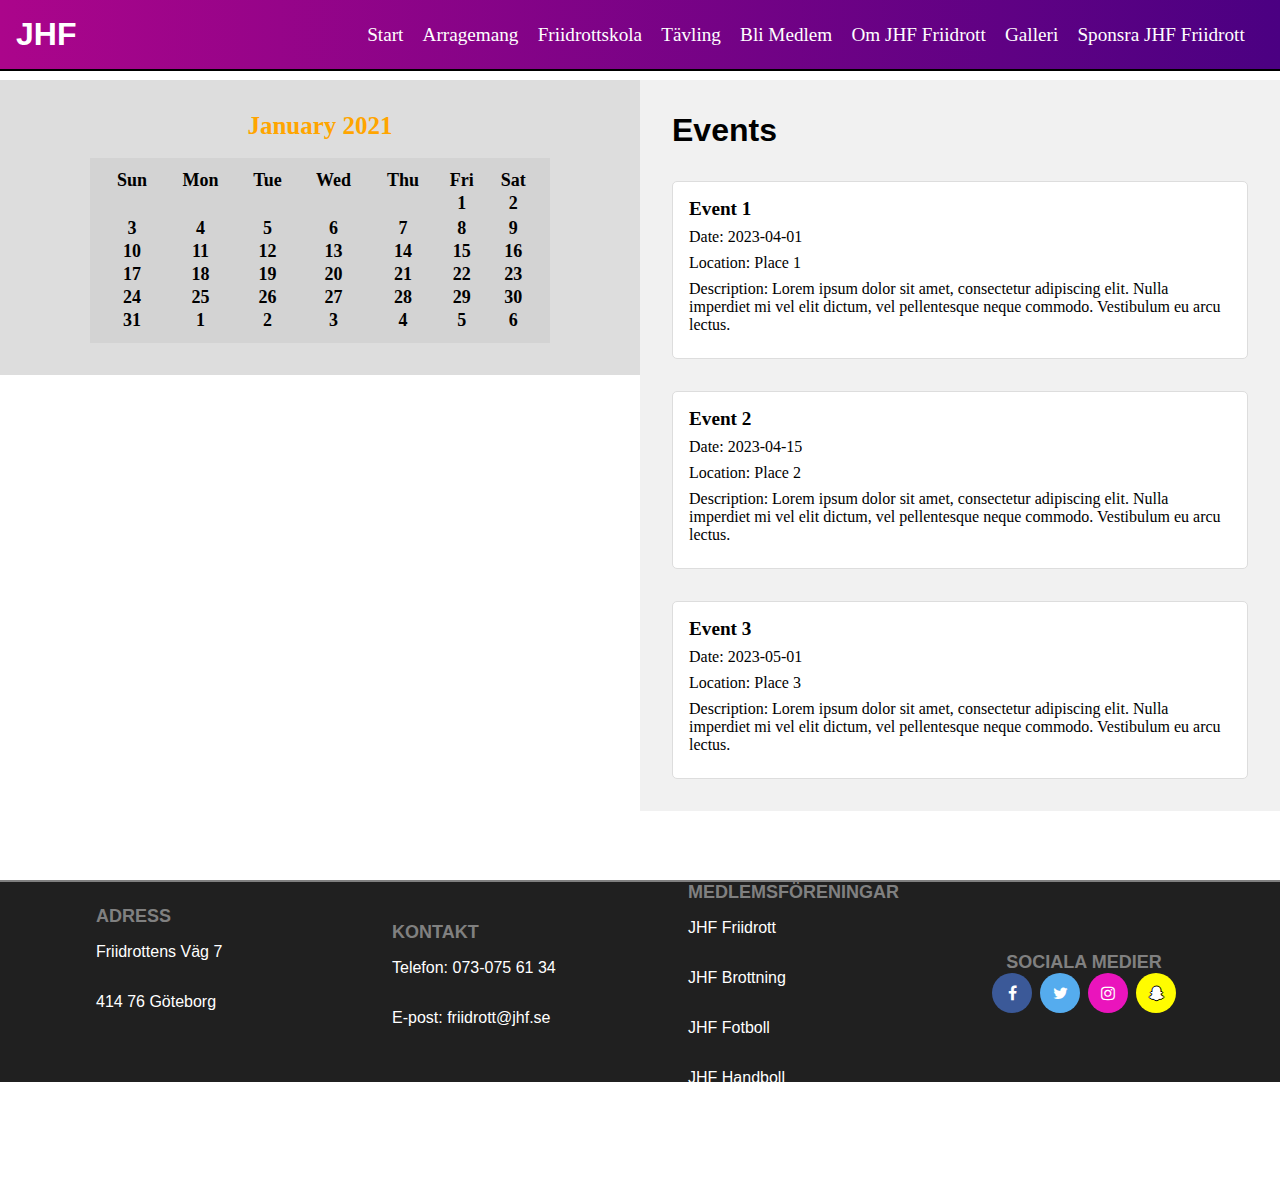
==== Events.html @ d0630021 "Vecka 12" ====
<!DOCTYPE html>
<html lang="en">
    <head>
        <meta charset="UTF-8">
        <meta http-equiv="X-UA-Compatible" content="IE=edge">
        <meta name="viewport" content="width=, initial-scale=1.0">
        <link rel="stylesheet" href="css/style.css">
        <link rel="stylesheet" href="https://cdnjs.cloudflare.com/ajax/libs/font-awesome/4.7.0/css/font-awesome.min.css">
        <title>Events</title>
        <script src="java/calendarscript.js"></script>
    </head>

    <body>
    
        <div id="event_wrapper">
            <header>
                <h1>JHF</h1>
                
                <section id="links">
                    <a href="index.html">Start</a>
                    <a href="#">Arragemang</a>
                    <a href="#">Friidrottskola</a>
                    <a href="Events.html">Tävling</a>
                    <a href="#">Bli Medlem</a>
                    <a href="om_oss.html">Om JHF Friidrott</a>
                    <a href="#">Galleri</a>
                    <a href="#">Sponsra JHF Friidrott</a>
                </section> 
                
            </header>

            <section id="calendar">
                <h2 id="rubrik_kalender">
                    January 2021
                </h2>
                <br/>
              
                <table>

              
                    <thead>
                        
                        <tr>
                            <th>
                                 Sun</th>
                            <th>
                                Mon</th>
                            <th>
                                Tue</th>
                            <th>
                                Wed</th>
                            <th>
                                Thu</th>
                            <th>
                                Fri</th>
                            <th>
                                Sat
                            </th>
                        </tr>
                        
                    
                    </thead>
              
                    <tbody>
                        <tr>
                            <td></td>
                            <td></td>
                            <td></td>
                            <td></td>
                            <td></td>
                            <td>1</td>
                            <td>2</td>
                        </tr>
                        <tr></tr>
                        <tr>
                            <td>3</td>
                            <td>4</td>
                            <td>5</td>
                            <td>6</td>
                            <td>7</td>
                            <td>8</td>
                            <td>9</td>
                        </tr>
                        <tr>
                            <td>10</td>
                            <td>11</td>
                            <td>12</td>
                            <td>13</td>
                            <td>14</td>
                            <td>15</td>
                            <td>16</td>
                        </tr>
                        <tr>
                            <td>17</td>
                            <td>18</td>
                            <td>19</td>
                            <td>20</td>
                            <td>21</td>
                            <td>22</td>
                            <td>23</td>
                        </tr>
                        <tr>
                            <td>24</td>
                            <td>25</td>
                            <td>26</td>
                            <td>27</td>
                            <td>28</td>
                            <td>29</td>
                            <td>30</td>
                        </tr>
                        <tr>
                            <td>31</td>
                            <td>1</td>
                            <td>2</td>
                            <td>3</td>
                            <td>4</td>
                            <td>5</td>
                            <td>6</td>
                        </tr>
                    </tbody>
                </table>
            </section>

            <section id="events">
            <h1>Events</h1>
            <ul id="events_list">
                <li>
                <h2>Event 1</h2>
                <p>Date: 2023-04-01</p>
                <p>Location: Place 1</p>
                <p>Description: Lorem ipsum dolor sit amet, consectetur adipiscing elit. Nulla imperdiet mi vel elit dictum, vel
                    pellentesque neque commodo. Vestibulum eu arcu lectus.</p>
                </li>
                <li>
                <h2>Event 2</h2>
                <p>Date: 2023-04-15</p>
                <p>Location: Place 2</p>
                <p>Description: Lorem ipsum dolor sit amet, consectetur adipiscing elit. Nulla imperdiet mi vel elit dictum, vel
                    pellentesque neque commodo. Vestibulum eu arcu lectus.</p>
                </li>
                <li>
                <h2>Event 3</h2>
                <p>Date: 2023-05-01</p>
                <p>Location: Place 3</p>
                <p>Description: Lorem ipsum dolor sit amet, consectetur adipiscing elit. Nulla imperdiet mi vel elit dictum, vel
                    pellentesque neque commodo. Vestibulum eu arcu lectus.</p>
                </li>
            </ul>
            </section>
    

            <footer>
                <section id="adress_section">
                    <h1 class="footer_rubrik">ADRESS</h1>
                    <p class="text_footer"> Friidrottens Väg 7</p>
                    <p class="text_footer">414 76 Göteborg</p>
                    <p class="text_footer"></p>
                </section>
                <section id="kontakt_section">
                    <h1 class="footer_rubrik">KONTAKT</h1>
                    <p class="text_footer">Telefon: 073-075 61 34</p>
                    <p class="text_footer">E-post: friidrott@jhf.se</p>

                </section>
                <section id="mf_section">
                    <h1 class="footer_rubrik">MEDLEMSFÖRENINGAR</h1>
                    <p class="text_footer">JHF Friidrott</p>
                    <p class="text_footer">JHF Brottning</p>
                    <p class="text_footer">JHF Fotboll</p>
                    <p class="text_footer">JHF Handboll</p>
                </section>
                <section id="sociala_m_section">
                    <h1 class="footer_rubrik">SOCIALA MEDIER</h1>
                    <section id="logo">
                        <a href="#" class="fa fa-facebook"></a>
                        <a href="#" class="fa fa-twitter"></a>
                        <a href="#" class="fa fa-instagram"></a>
                        <a href="#" class="fa fa-snapchat-ghost"></a>
                    </section>
                </section>
            </footer>
        </div>

        
    </body>


</html>
---- css/style.css ----
*{
    margin: 0px;
    padding: 0px;
    max-height: fit-content;
    box-sizing: border-box;
   
}

#grid_wrapper{
    display: grid;
    height: 400vh;
    grid-template-columns: 1fr 1fr;
    grid-template-rows: 80px 550px 850px 300px 500px 300px;
    grid-template-areas:
    "he he"
    "se se"
    "va va"
    "if if"
    "sp sp"
    "fo fo";
}

h2 {
    font-size: 18px;
}

header{
    display: flex;
    grid-area: he;
    background: linear-gradient(90deg, #ab058b, indigo);
    justify-content: space-between;
    align-items: center;
    border-bottom: solid 2px rgb(0, 0, 0);
}


#background_img {
    width: 100%;
    height: auto; 
}

#slideshow {
    height: 400px;
    width: 650px;
}

#slideshow_news{
    display: flex;
    justify-content: space-evenly;
    align-items: center;
    grid-area: se;
    background: whitesmoke;
}

#information_bild{
    width: 100%;
    height: auto;
}

#information_rutor {
    display: flex;
    align-items: center;
    justify-content: center;
    height: 500px;
    width: 500px;
    flex-direction: column;
    
}

.bild_ruta {
    height: 60px;
    width: 95px;
    border: solid 1px grey;
}

.bild_ruta_ring  {
    display: flex;
    height: 70px;
    width: 105px;
    justify-content: center;
    align-items: center;
    border: solid 1px grey;
}

.information_ruta {
    display: flex;
    width: 500px;
    height: 80px;
    flex-direction: row;
    justify-content: space-between;
    background: whitesmoke;
}

.information_ruta:hover {
    border: solid 1px black;
    background: white;
}
.text_ruta {
    display: flex;
    height: 70px;
    width: 375px;
    justify-content: center;
    border-bottom: solid 1px grey;
}
.information_text {
    display: flex;
    padding: 5px;
    flex-direction: column;
    justify-content: space-between;
    height: 52px;
    width: 400px;
}
.datum {
    font-size: 13px;
    font-style: none;
    font-family:'Segoe UI', Tahoma, Geneva, Verdana, sans-serif;
}
h1 {
    display: flex;
    font-family:'Segoe UI', Tahoma, Geneva, Verdana, sans-serif;
}
#links {
    display: flex;
    height: 100%;
    width: 900px;
    font-size: 10px;
    flex-direction: row;
    justify-content: space-evenly;
    align-items: center;
}

#slideshow {
    background:whitesmoke;
    grid-area: sh;
    border: solid 2px grey;
}

#news_link_box {
    display: flex;
    justify-content: flex-start;
    height: 40px;
    width: 500px;
}

#links_news { 
    font-size: 16px;
}
#arragemang {
    display: flex;
    grid-area: va;
    background: whitesmoke;
    justify-content: space-evenly;
    flex-direction: row-reverse;
}

#friidrott_ruta {
    display: flex;
    justify-content: space-evenly;
    flex-direction: column;
    align-items: center;
    height: 500px;
    width: 400px;
    border: solid 1px black;
    border-radius: 20px;
    border-bottom: 5px solid black;
}

#friidrott_rubrik{
    display: flex;
    align-items: center;
    justify-content: center;
    font-size: 24px;
    border: 1px solid black;
    border-top: 5px solid black;
    border-right: 5px solid black;
    border-radius: 20px;
    border-radius: 20px;
    height: 100px;
    width: 300px;
}

#bilder_pa_friidrott {
    height: 250px;
    width: 300px;
    border: 1px solid black;
    border-top: 5px solid black;
    border-right: 5px solid black;
    border-radius: 20px;
}
#arragemang_ruta {
    display: flex;
    justify-content: space-evenly;
    flex-direction: column;
    align-items: center;
    height: 500px;
    width: 400px;
    border: solid 1px black;
    border-radius: 20px;
    border-bottom: 5px solid black;
}

#arragemang_rubrik{
    display: flex;
    align-items: center;
    justify-content: center;
    font-size: 24px;
    border: 1px solid black;
    border-top: 5px solid black;
    border-right: 5px solid black;
    border-radius: 20px;
    border-radius: 20px;
    height: 100px;
    width: 300px;
}

#bilder_pa_arragemang {
    height: 250px;
    width: 300px;
    border: 1px solid black;
    border-top: 5px solid black;
    border-right: 5px solid black;
    border-radius: 20px;
}
#friidrott_rubrik{
    font-size: 24px;
}

#varldmasterskapen {
    background-image: url('img/athletics_arena.jpg');
    height: 500px;
}

#sponsorer {
    display: flex;
    grid-area: sp;
    background: whitesmoke;
}

footer{
    display: flex;
    grid-area: fo;
    flex-direction: row;
    align-items: center;
    justify-content: space-evenly;
    background: rgb(32, 32, 32);
    border-top: solid 2px grey;
}

#adress_section {
    display: flex;
    height: 200px;
    width: 200px;
    justify-content: flex-start;
    flex-direction: column;
}
#kontakt_section {
    display: flex;
    height: 200px;
    width: 200px;
    justify-content: flex-start;
    flex-direction: column;

}
#mf_section {
    display: flex;
    height: 200px;
    width: 200px;
    justify-content: flex-start;
    flex-direction: column;

}
#sociala_m_section {
    display: flex;
    height: 200px;
    width: 200px;
    justify-content: center;
    flex-direction: row;
    flex-wrap: wrap;

}

.footer_rubrik {
    font-size: 18px; 
    color: grey;
    font-family:'Segoe UI', Tahoma, Geneva, Verdana, sans-serif;
}

.text_footer {
    font-size: 16px;
    color: white;
    font-family:'Segoe UI', Tahoma, Geneva, Verdana, sans-serif;
}

#logo {
    display: flex;
    width: 200px;
    height: 150px;
    justify-content: space-evenly;
    align-items: center;
}

.fa {
    font-size: 30px;
    padding: 12px;
    height: 40px;
    width: 40px;
    text-align: center;
    text-decoration: none;
    border-radius: 50%;
}
  
.fa:hover {
    opacity: 0.7;
}
  
.fa-facebook {
    background: #3B5998;
    color: white;
}
  
.fa-twitter {
    background: #55ACEE;
    color: white;
}

.fa-instagram {
    background: #ea14bc;
    color: white;
}
  

  
.fa-snapchat-ghost {
    background: #fffc00;
    color: white;
    text-shadow: -1px 0 black, 0 1px black, 1px 0 black, 0 -1px black;
}


  
#container{ 
    display: grid;
    height: 400vh;
    grid-template-columns: 1fr 1fr;
    grid-template-rows: 80px 1500px 1180px 300px;
    grid-template-areas: 
    "he he"   
    "om om"
    "sa sa"
    "fo fo";
}
#om_oss_header{ 
    display: flex;
    grid-area: he;
    background: linear-gradient(90deg, #ab058b, indigo);
    justify-content: flex-end;
    align-items: center;
    padding-right: 30px;
}

#Om_oss{ 
    display: flex;
    grid-area: om;
    background: whitesmoke;
    flex-direction: row;
    padding: 30px;
    align-items: center;
    justify-content: space-evenly;
    
}

#text_om_oss { 
    display: flex;
    width: 500px;
    height: 1300px;
    flex-direction: column;
    align-items: flex-start;
    border: solid 1px grey;
    background-color: white;
    padding: 30px;
    margin: 20px;
    color: black;
}

#person_bild {
    width: 100%;
    height: auto;
    border: solid 1px grey;
}

#om_oss_rubrik {
    font-size: 26px;
}
#google_maps {
    height: 900px;
    width: 500px;
    border: solid 1px grey;
}

p{
    display: flex;
    margin-block-start: 1rem;
    margin-block-end: 1rem;
    margin-inline-start: 0px;
    margin-inline-end: 0px;
}

#link {
    display: flex;
    justify-content: space-evenly;
    align-items: center;
    font-family: 'Franklin Gothic Medium', 'Arial Narrow', Arial, sans-serif;
    font-size: 1.5rem;
    color: #DEDEDE;
    text-decoration: none;
}

#section_anstallda{
    display: flex;
    grid-area: sa;
    align-items: center;
    background: whitesmoke;
    flex-direction: column;
}

#vi_som_jobbar_har {
    display: flex;
    background-color: whitesmoke;
}
#Kontakta_oss { 
    display: block;
    margin-block-start: 2rem;
    color: #DEDEDE;
}

.arbetare {
    display: flex;
    width: 150px;
    height: 300px;
    border: 3px solid #1f2a1f;
    background-color: white;
    flex-direction: column ;
    align-items: center;
    justify-content: flex-start;
    margin: 30px; 
    border-radius: 10px;
}

#arbetare_text {
    display: flex;
    justify-content: center;
    flex-direction: column;
    padding: 10px;
    align-items: center;
}
    
#bild_anstalld { 
    height: auto;
    width: 100%;
    border-bottom: 3px solid #1f2a1f;
    border-top-left-radius: 27px;
    border-top-right-radius: 27px;
}



header {
    grid-area: he;
    background-color: #3a3a3a;
    color: #fff;
    padding: 1rem;
    display: flex;
    justify-content: space-between;
    align-items: center;
}
  
header h1 {
    margin: 0;
}
  
#links {
    display: flex;
    align-items: center;
}
  
#links a {
    color: #fff;
    text-decoration: none;
    margin-right: 1rem;
    font-size: 1.2rem;
}
  
#links a:hover {
    color: #f1f1f1;
}
  
 
#event_wrapper {
    display: grid;
    grid-template-columns: 1fr 1fr;
    grid-template-rows: 80px 800px 300px;
    grid-template-areas: 
    "he he"
    "ca ev"
    "fo fo";
}
  
#calendar {
    background-color: #ddd;
    display: flex;
    flex-direction: column;
    justify-content: center;
    align-items: center;
    padding: 2rem;
    grid-area: ca;
}
  
#calendar h1 {
    margin: 0;
    margin-bottom: 1rem;
}
  
#calendar_container {
    display: grid;
    grid-gap: 0.5rem;
}

.day {
    display: flex;
    flex-direction: column;
    justify-content: center;
    align-items: center;
    background-color: #fff;
    padding: 0.5rem;
    border-radius: 5px;
    cursor: pointer;
}
  
.current-day {
    background-color: #3a3a3a;
    color: #fff;
}
  
.day:hover {
    background-color: #ddd;
}
  
.day .date {
    font-size: 1.2rem;
}
  
#events {
    grid-area: ev;
    background-color: #f1f1f1;
    padding: 2rem;
}
  
#events h1 {
    margin: 0;
    margin-bottom: 2rem;
    text-align: center;
}
  
#events_list {
    list-style: none;
    padding: 0;
    display: grid;
    grid-template-columns: repeat(auto-fit, minmax(300px, 1fr));
    grid-gap: 2rem;
    margin: 0 auto;
}
  
#events_list li {
    background-color: #fff;
    border: 1px solid #ddd;
    padding: 1rem;
    border-radius: 5px;
}
  
#events_list li h2 {
    margin: 0;
    margin-bottom: 0.5rem;
    font-size: 1.2rem;
}
  
#events_list li p {
    margin: 0;
    margin-bottom: 0.5rem;
    font-size: 1rem;
}
  
table{
    background-color: lightgrey;
    padding: 10px;
    height: 70%;
    width: 80%;
}

td:hover {
    background: rgb(232, 232, 232);
}
th,td {
    font-weight: bold;
    font-size: 18px;

}

tr{
    text-align: center;
}

#rubrik_kalender {
    font-size: 25px;
    align-items: center;
    color: orange;
}

@media screen and (max-width: 800px) {
    #grid_wrapper{
        display: grid;
        height: 400vh;
        grid-template-columns: minmax(200px, 1fr) 200px;
        grid-template-rows: 80px 1000px 850px 500px 400px 200px ;
        grid-template-areas:
        "he he"
        "se se"
        "va va"
        "if if"
        "sp sp"
        "fo fo";
    }

    #slideshow_news{
        display: flex;
        flex-direction: column;
        justify-content: space-evenly;
        align-items: center;
        grid-area: se;
        background: rgb(194, 177, 194);
    }

    #slideshow {
        height: 300px;
        width: 500px;
        background-image: url('img/hurdle.jpg');
    }
}
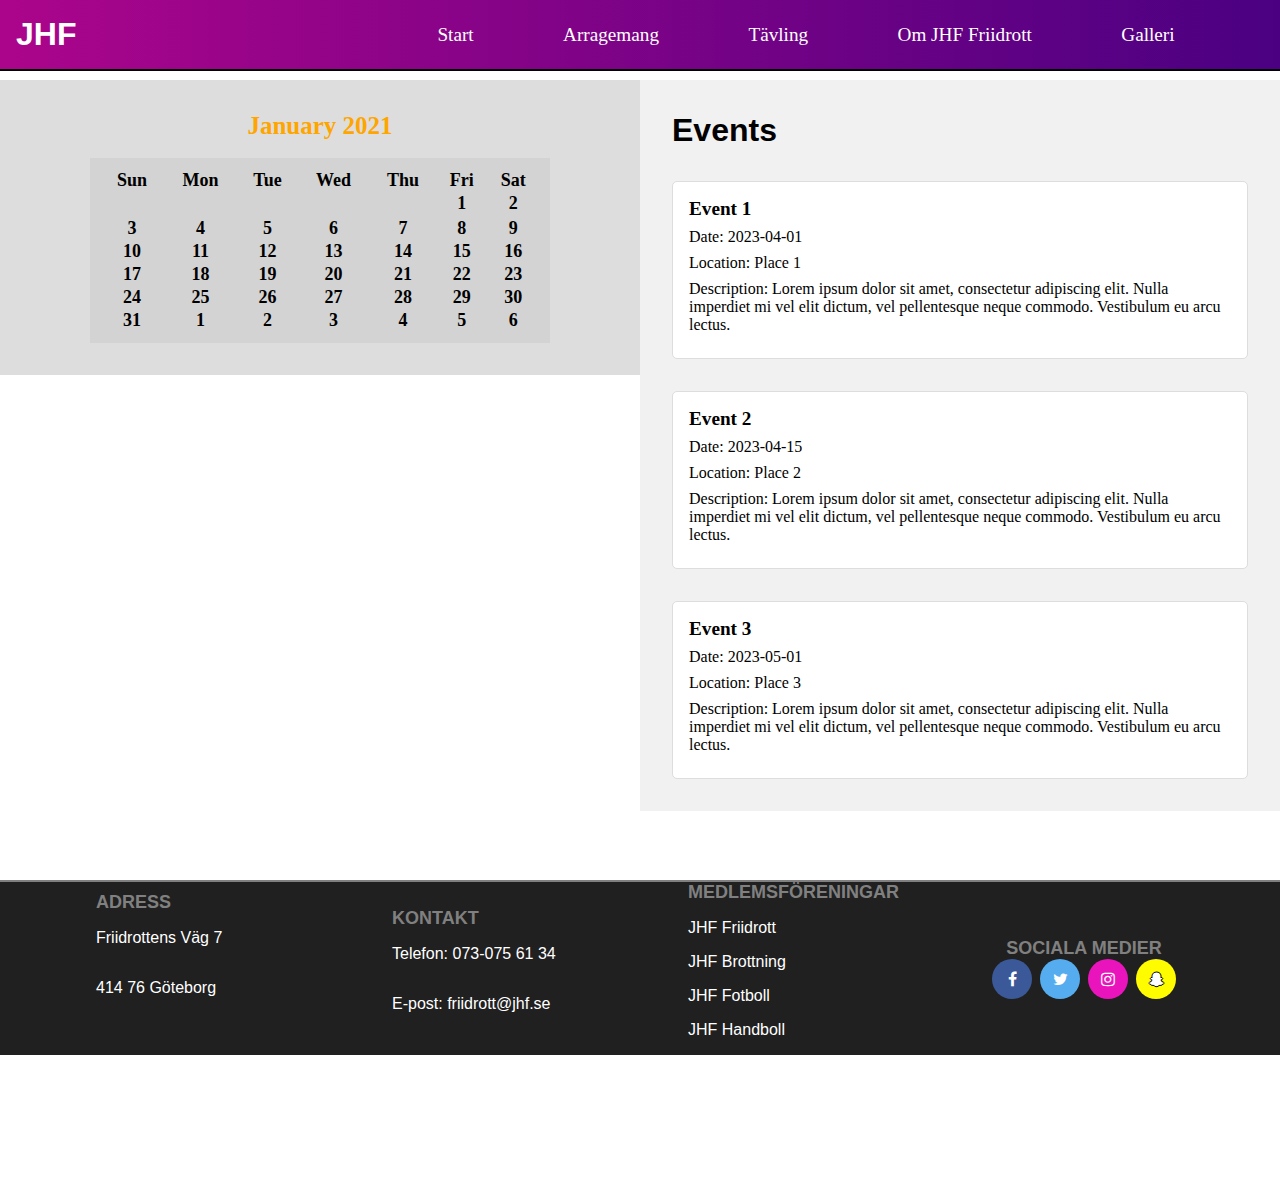
==== commit a628374e: "göra klart alla mobil sidor och sedan vanliga" ====
--- a/Events.html
+++ b/Events.html
@@ -13,21 +13,21 @@
     <body>
     
         <div id="event_wrapper">
+            
             <header>
                 <h1>JHF</h1>
                 
                 <section id="links">
                     <a href="index.html">Start</a>
                     <a href="#">Arragemang</a>
-                    <a href="#">Friidrottskola</a>
                     <a href="Events.html">Tävling</a>
-                    <a href="#">Bli Medlem</a>
                     <a href="om_oss.html">Om JHF Friidrott</a>
                     <a href="#">Galleri</a>
-                    <a href="#">Sponsra JHF Friidrott</a>
+            
                 </section> 
                 
             </header>
+
 
             <section id="calendar">
                 <h2 id="rubrik_kalender">
@@ -164,10 +164,13 @@
                 </section>
                 <section id="mf_section">
                     <h1 class="footer_rubrik">MEDLEMSFÖRENINGAR</h1>
-                    <p class="text_footer">JHF Friidrott</p>
-                    <p class="text_footer">JHF Brottning</p>
-                    <p class="text_footer">JHF Fotboll</p>
-                    <p class="text_footer">JHF Handboll</p>
+                    <section id="">
+                        <p class="text_footer">JHF Friidrott</p>
+                        <p class="text_footer">JHF Brottning</p>
+                        <p class="text_footer">JHF Fotboll</p>
+                        <p class="text_footer">JHF Handboll</p>
+                    </section>
+                    
                 </section>
                 <section id="sociala_m_section">
                     <h1 class="footer_rubrik">SOCIALA MEDIER</h1>
@@ -184,5 +187,8 @@
         
     </body>
 
+    <script src="java/script.js"></script>
+    <script src="java/hamburger.js"></script>
+
 
 </html>--- a/css/style.css
+++ b/css/style.css
@@ -32,6 +32,8 @@
     justify-content: space-between;
     align-items: center;
     border-bottom: solid 2px rgb(0, 0, 0);
+    color: #fff;
+    padding: 1rem;
 }
 
 
@@ -227,10 +229,43 @@
 }
 
 #varldmasterskapen {
-    background-image: url('img/athletics_arena.jpg');
-    height: 500px;
-}
-
+    display: flex;
+    background-image: url('../img/athletics_arena.jpg');
+    background-size: cover;
+    grid-area: if;
+    align-items: center;
+    justify-content: space-evenly;
+    flex-direction: column;
+}
+
+#varldmasterskapen_text {
+    display: flex;
+    align-items: center;
+    flex-direction: column;
+    justify-content: center;
+   
+}
+
+.varldmasterskapen_rubrik {
+    font-size: 40px;
+    font-family:'Segoe UI', Tahoma, Geneva, Verdana, sans-serif;
+    color: white;
+}
+
+#lank_ruta {
+    display: flex;
+    align-items: center;
+    justify-content: center;
+    height: 60px;
+    width: 250px;
+    background: rgb(108, 4, 4);
+}
+
+#lank_varldsungdomspelen{
+    font-size: 20px;
+    text-decoration: none;
+    color: black;
+}
 #sponsorer {
     display: flex;
     grid-area: sp;
@@ -268,13 +303,13 @@
     width: 200px;
     justify-content: flex-start;
     flex-direction: column;
-
-}
+}
+
 #sociala_m_section {
     display: flex;
     height: 200px;
     width: 200px;
-    justify-content: center;
+    justify-content: space-evenly;
     flex-direction: row;
     flex-wrap: wrap;
 
@@ -297,7 +332,7 @@
     width: 200px;
     height: 150px;
     justify-content: space-evenly;
-    align-items: center;
+    align-items: flex-end;
 }
 
 .fa {
@@ -328,8 +363,6 @@
     background: #ea14bc;
     color: white;
 }
-  
-
   
 .fa-snapchat-ghost {
     background: #fffc00;
@@ -350,6 +383,7 @@
     "sa sa"
     "fo fo";
 }
+
 #om_oss_header{ 
     display: flex;
     grid-area: he;
@@ -392,6 +426,7 @@
 #om_oss_rubrik {
     font-size: 26px;
 }
+
 #google_maps {
     height: 900px;
     width: 500px;
@@ -410,23 +445,51 @@
     display: flex;
     justify-content: space-evenly;
     align-items: center;
-    font-family: 'Franklin Gothic Medium', 'Arial Narrow', Arial, sans-serif;
+    font-family:'Segoe UI', Tahoma, Geneva, Verdana, sans-serif;
     font-size: 1.5rem;
     color: #DEDEDE;
     text-decoration: none;
 }
 
-#section_anstallda{
-    display: flex;
+#anstallda_om_oss_text{
+    display: flex;
+    background-color: whitesmoke;
+    justify-content: center;
+    align-items: center;
+    flex-direction: column;
     grid-area: sa;
-    align-items: center;
-    background: whitesmoke;
-    flex-direction: column;
-}
+}
+
 
 #vi_som_jobbar_har {
     display: flex;
-    background-color: whitesmoke;
+    height: 1000px;
+    width: 1000px;
+    border: solid 2px black;
+    padding: 30px;
+    justify-content: space-between;
+    background-color: white;
+    flex-direction: column;
+    align-items: center;
+}
+
+#arbetare_rutor {
+    display: flex;
+    align-items: center;
+    justify-content: center;
+    flex-direction: column;
+    flex-wrap: wrap;
+    width: 800px;
+    height: 600px;
+}
+
+#om_jhf {
+    display: flex;
+    flex-direction: column;
+    padding: 10px;
+    height: 500;
+    width: 800px;
+    border: solid 1px black;
 }
 #Kontakta_oss { 
     display: block;
@@ -437,18 +500,19 @@
 .arbetare {
     display: flex;
     width: 150px;
-    height: 300px;
+    height: 250px;
     border: 3px solid #1f2a1f;
     background-color: white;
     flex-direction: column ;
     align-items: center;
     justify-content: flex-start;
-    margin: 30px; 
+    margin: 20px; 
     border-radius: 10px;
 }
 
 #arbetare_text {
     display: flex;
+    height: 200px;
     justify-content: center;
     flex-direction: column;
     padding: 10px;
@@ -462,8 +526,6 @@
     border-top-left-radius: 27px;
     border-top-right-radius: 27px;
 }
-
-
 
 header {
     grid-area: he;
@@ -600,10 +662,10 @@
 td:hover {
     background: rgb(232, 232, 232);
 }
+
 th,td {
     font-weight: bold;
     font-size: 18px;
-
 }
 
 tr{
@@ -616,33 +678,745 @@
     color: orange;
 }
 
+#galleri_grid {
+    display: grid;
+    grid-template-columns: 1fr 1fr;
+    grid-template-rows: 80px 1000px 300px;
+    grid-template-areas: 
+    "he he"
+    "ma ma" 
+    "fo fo";
+}
+
+main {
+    display: flex;
+    justify-content: space-evenly;
+    flex-direction: column;
+    margin: 0 auto;
+    padding: 20px;
+    grid-area: ma;
+}
+  
+#galleri {
+    text-align: center;
+    font-size: 36px;
+}
+  
+.gallery {
+    display: flex;
+    flex-wrap: wrap;
+    justify-content: space-between;
+}
+  
+.gallery img {
+    width: calc(33.33% - 10px);
+    margin-bottom: 20px;
+}
+  
+#load-more {
+    display: block;
+    margin: 0 auto;
+    padding: 10px 20px;
+    background-color: #555;
+    color: #fff;
+    border: none;
+    border-radius: 4px;
+    font-size: 18px;
+    cursor: pointer;
+}
+  
+#load-more:hover {
+    background-color: #333;
+}
+
+nav {
+    display: none;
+}
+
 @media screen and (max-width: 800px) {
+
+    *{
+        margin: 0px;
+        padding: 0px;
+        max-height: fit-content;
+        box-sizing: border-box;
+       
+    }
+
     #grid_wrapper{
         display: grid;
-        height: 400vh;
-        grid-template-columns: minmax(200px, 1fr) 200px;
-        grid-template-rows: 80px 1000px 850px 500px 400px 200px ;
+        grid-template-columns: 1fr 1fr;
+        grid-template-rows: 80px 800px 175px 1000px 500px;
         grid-template-areas:
         "he he"
         "se se"
+        "if if"
         "va va"
-        "if if"
-        "sp sp"
         "fo fo";
     }
 
+    #links a{
+        font-size: 9px;
+    }
+
+
+    header{
+        display: flex;
+        grid-area: he;
+        background: linear-gradient(90deg, #ab058b, indigo);
+        justify-content: space-between;
+        align-items: center;
+        border-bottom: solid 2px rgb(0, 0, 0);
+    }
+    
+    #background_img {
+        width: 100%;
+        height: auto; 
+    }
+    
     #slideshow_news{
         display: flex;
-        flex-direction: column;
         justify-content: space-evenly;
         align-items: center;
         grid-area: se;
-        background: rgb(194, 177, 194);
-    }
-
+        background: whitesmoke;
+    }
+    
+    #information_bild{
+        width: 100%;
+        height: auto;
+    }
+    
+    #information_rutor {
+        display: flex;
+        align-items: center;
+        justify-content: center;
+        height: 400px;
+        width: 400px;
+        flex-direction: column;
+    }
+    
+    .bild_ruta {
+        height: 60px;
+        width: 95px;
+        border: solid 1px grey;
+    }
+    
+    .bild_ruta_ring  {
+        display: flex;
+        height: 70px;
+        width: 105px;
+        justify-content: center;
+        align-items: center;
+        border: solid 1px grey;
+    }
+    
+    .information_ruta {
+        display: flex;
+        width: 320px;
+        height: 105px;
+        flex-direction: row;
+        justify-content: space-between;
+        background: whitesmoke;
+    }
+    
+    .information_ruta:hover {
+        border: solid 1px black;
+        background: white;
+    }
+    .text_ruta {
+        display: flex;
+        height: 80px;
+        width: 200px;
+        justify-content: center;
+        border-bottom: solid 1px grey;
+    }
+    .information_text {
+        display: flex;
+        padding: 5px;
+        flex-direction: column;
+        justify-content: space-between;
+        height: 70px;
+        width: 200px;
+    }
+    .datum {
+        font-size: 13px;
+        font-style: none;
+        font-family:'Segoe UI', Tahoma, Geneva, Verdana, sans-serif;
+    }
+    h1 {
+        display: flex;
+        font-family:'Segoe UI', Tahoma, Geneva, Verdana, sans-serif;
+    }
+
+    #links {
+        display: flex;
+        height: 100%;
+        width: 300px;
+        font-size: 10px;
+        flex-direction: row;
+        justify-content: space-evenly;
+        align-items: center;
+    }
+    
     #slideshow {
-        height: 300px;
-        width: 500px;
+        background:whitesmoke;
+        grid-area: sh;
+        border: solid 2px grey;
+    }
+    
+    #news_link_box {
+        display: flex;
+        justify-content: flex-start;
+        height: 40px;
+        width: 300px;
+    }
+    
+    #links_news { 
+        font-size: 16px;
+    }
+    #arragemang {
+        display: flex;
+        grid-area: va;
+        background: whitesmoke;
+        align-items: center;
+        justify-content: space-evenly;
+        flex-direction: column-reverse;
+    }
+    
+    #friidrott_ruta {
+        display: flex;
+        height: auto;
+        background-color: white;
+        width: 350px;
+        justify-content: space-evenly;
+        flex-direction: column;
+        align-items: center;
+        border: solid 1px black;
+        border-radius: 20px;
+        padding: 10px;
+    }
+    
+    #friidrott_rubrik{
+        display: flex;
+        align-items: center;
+        background-color: whitesmoke;
+        justify-content: center;
+        font-size: 24px;
+        border: 1px solid black;
+        border-radius: 20px;
+        border-radius: 20px;
+        margin: 20px;
+        height: auto;
+        width: 300px;
+    }
+    
+    #bilder_pa_friidrott {
+        height: auto;
+        background-color: white;
+        width: 100%;
+        border: black solid 1px;
+        border-radius: 10px;
+        margin: 5px;
+    }
+
+    .bilder_pa_arragemang{
+        height: auto;
+        background-color: white;
+        width: 100%;
+        border: black solid 1px;
+        border-radius: 10px;
+        margin: 5px;
+    }
+    #arragemang_ruta {
+        display: flex;
+        height: auto;
+        background-color: white;
+        width: 350px;
+        justify-content: space-evenly;
+        flex-direction: column;
+        align-items: center;
+        border: solid 1px black;
+        border-radius: 20px;
+        padding: 10px;
+    }
+    
+    #arragemang_rubrik{
+        display: flex;
+        align-items: center;
+        background-color: whitesmoke;
+        justify-content: center;
+        font-size: 24px;
+        border: 1px solid black;
+        border-radius: 20px;
+        border-radius: 20px;
+        margin: 20px;
+        height: auto;
+        width: 200px;
+    }
+
+    button{
+        display: flex;
+        align-items: center;
+        justify-content: center;
+        height: 100%;
+        width: 40%;
+        font-size: 10px;
+        border: solid 1px black;
+        border-radius: 30px;
+        background-color: indigo;
+    }
+
+    #button_text{
+        font-size: 20px;
+        color: white;
+
+    }
+    #bilder{
+        display: flex;
+        justify-content: center;
+        border: white;
+        width: 90px;
+    }
+    
+    #bilder_pa_arragemang {
+        display: flex;
+        flex-direction: column;
+        align-items: center;
+        justify-content: center;
+        padding: 10px;
+        height: auto;
+        width: 300px;
+        border: 1px solid black;
+        border-radius: 20px;
+    }
+    #friidrott_rubrik{
+        font-size: 24px;
+    }
+    
+    #varldmasterskapen {
+        display: flex;
+        background-image: url('../img/athletics_arena.jpg');
+        background-size: cover;
+        grid-area: if;
+        align-items: center;
+        justify-content: space-evenly;
+        flex-direction: column;
+    }
+    
+    #varldmasterskapen_text {
+        display: flex;
+        align-items: center;
+        flex-direction: column;
+        justify-content: center;
+       
+    }
+    
+    .varldmasterskapen_rubrik {
+        font-size: 25px;
+        font-family:'Segoe UI', Tahoma, Geneva, Verdana, sans-serif;
+        color: white;
+    }
+    
+    #lank_ruta {
+        display: flex;
+        align-items: center;
+        justify-content: center;
+        height: 100px;
+        width: 230px;
+        background: rgb(108, 4, 4);
+    }
+    
+    #lank_varldsungdomspelen{
+        font-size: 20px;
+        text-decoration: none;
+        color: black;
+    }
+    
+    footer{
+        display: flex;
+        padding: 20px;
+        grid-area: fo;
+        flex-direction: column;
+        align-items: flex-start;
+        background: rgb(32, 32, 32);
+        border-top: solid 2px grey;
+    }
+
+
+    #slideshow_news{
+        display: flex;
+        flex-direction: column;
+        justify-content: space-evenly;
+        align-items: center;
+        grid-area: se;
+        background: whitesmoke;
+    }
+
+    #slideshow {
+        height: 200px;
+        width: 350px;
         background-image: url('img/hurdle.jpg');
     }
+
+    #adress_section {
+        display: flex;
+        height: 100px;
+        width: 200px;
+        justify-content: flex-start;
+        flex-direction: column;
+    }
+    #kontakt_section {
+        display: flex;
+        height: 100px;
+        width: 200px;
+        justify-content: space-around;
+        flex-direction: column;
+    }
+    #mf_section {
+        display: flex;
+        height: 150px;
+        width: 100px;
+        justify-content: flex-start;
+        flex-direction: column;
+    
+    }
+    #sociala_m_section {
+        display: flex;
+        height: 100px;
+        width: 200px;
+        justify-content: flex-start;
+        flex-direction: row;
+        flex-wrap: wrap;
+    }
+    
+    .footer_rubrik {
+        font-size: 13px; 
+        color: grey;
+        font-family:'Segoe UI', Tahoma, Geneva, Verdana, sans-serif;
+    }
+    
+    .text_footer {
+        display: flex;
+        font-size: 10px;
+        color: white;
+        font-family:'Segoe UI', Tahoma, Geneva, Verdana, sans-serif;
+    }
+    
+    #logo {
+        display: flex;
+        width: 200px;
+        height: 20px;
+        justify-content: space-evenly;
+    }
+    
+    .fa {
+        font-size: 15px;
+        padding: 3px;
+        height: 20px;
+        width: 20px;
+        text-align: center;
+        text-decoration: none;
+        border-radius: 50%;
+    }
+      
+    .fa:hover {
+        opacity: 0.7;
+    }
+      
+    .fa-facebook {
+        background: #3B5998;
+        color: white;
+    }
+      
+    .fa-twitter {
+        background: #55ACEE;
+        color: white;
+    }
+    
+    .fa-instagram {
+        background: #ea14bc;
+        color: white;
+    }
+      
+    .fa-snapchat-ghost {
+        background: #fffc00;
+        color: white;
+        text-shadow: -1px 0 black, 0 1px black, 1px 0 black, 0 -1px black;
+    }
+
+    #container{ 
+        display: grid;
+        height: 400vh;
+        grid-template-columns: 1fr 1fr;
+        grid-template-rows: 80px 1500px 2000px 700px;
+        grid-template-areas: 
+        "he he"   
+        "om om"
+        "sa sa"
+        "fo fo";
+    }
+
+    #om_oss_header{ 
+        display: flex;
+        grid-area: he;
+        background: linear-gradient(90deg, #ab058b, indigo);
+        justify-content: flex-end;
+        align-items: center;
+    }
+    
+    #Om_oss{ 
+        display: flex;
+        grid-area: om;
+        background: whitesmoke;
+        flex-direction: column;
+        padding: 30px;
+        align-items: center;
+        justify-content: space-evenly;
+        
+    }
+    
+    #text_om_oss { 
+        display: flex;
+        width: 400px;
+        height: 1500px;
+        flex-direction: column;
+        align-items: flex-start;
+        border: solid 1px grey;
+        background-color: white;
+        padding: 30px;
+        margin: 20px;
+        color: black;
+    }
+    
+    #person_bild {
+        width: 100%;
+        height: auto;
+        border: solid 1px grey;
+    }
+    
+    #om_oss_rubrik {
+        font-size: 26px;
+    }
+   
+    #google_maps {
+        height: 900px;
+        width: 400px;
+        border: solid 1px grey;
+    }
+    
+    p{
+        display: flex;
+        margin-block-start: 1rem;
+        margin-block-end: 1rem;
+        margin-inline-start: 0px;
+        margin-inline-end: 0px;
+    }
+    
+    #link {
+        display: flex;
+        justify-content: space-evenly;
+        align-items: center;
+        font-family:'Segoe UI', Tahoma, Geneva, Verdana, sans-serif;
+        font-size: 1.5rem;
+        color: #DEDEDE;
+        text-decoration: none;
+    }
+    
+    #anstallda_om_oss_text{
+        display: flex;
+        background-color: whitesmoke;
+        justify-content: center;
+        align-items: center;
+        flex-direction: column;
+        grid-area: sa;
+    }
+
+    
+    #vi_som_jobbar_har {
+        display: flex;
+        height: auto;
+        width: 350px;
+        border: solid 2px black;
+        justify-content: space-between;
+        background-color: white;
+        flex-direction: column;
+        align-items: center;
+    }
+    
+    #arbetare_rutor {
+        display: flex;
+        align-items: center;
+        justify-content: center;
+        flex-direction: row;
+        flex-wrap: wrap;
+        width: 350px;
+        height: auto;
+    }
+    
+    #om_jhf {
+        display: flex;
+        flex-direction: column;
+        padding: 10px;
+        height: auto;
+        width: 300px;
+        border: solid 1px black;
+    }
+    #Kontakta_oss { 
+        display: block;
+        margin-block-start: 2rem;
+        color: #DEDEDE;
+    }
+    
+    .arbetare {
+        display: flex;
+        width: 120px;
+        height: 250px;
+        border: 3px solid #1f2a1f;
+        background-color: white;
+        flex-direction: column ;
+        align-items: center;
+        justify-content: flex-start;
+        margin: 20px; 
+        border-radius: 10px;
+    }
+    
+    #arbetare_text {
+        display: flex;
+        height: 200px;
+        justify-content: center;
+        flex-direction: column;
+        padding: 10px;
+        align-items: center;
+    }
+        
+    #bild_anstalld { 
+        height: auto;
+        width: 100%;
+        border-bottom: 3px solid #1f2a1f;
+        border-top-left-radius: 27px;
+        border-top-right-radius: 27px;
+    }
+
+    #event_wrapper {
+        display: grid;
+        grid-template-columns: 1fr 1fr;
+        grid-template-rows: 80px 900px 700px;
+        grid-template-areas: 
+        "he he"
+        "ca ev"
+        "fo fo";
+    }
+      
+    #calendar {
+        background-color: #ddd;
+        display: flex;
+        flex-direction: column;
+        justify-content: center;
+        align-items: center;
+        padding: 2rem;
+        grid-area: ca;
+    }
+      
+    #calendar h1 {
+        margin: 0;
+        margin-bottom: 1rem;
+    }
+      
+    #calendar_container {
+        display: grid;
+        grid-gap: 0.5rem;
+    }
+    
+    .day {
+        display: flex;
+        flex-direction: column;
+        justify-content: center;
+        align-items: center;
+        background-color: #fff;
+        padding: 0.5rem;
+        border-radius: 5px;
+        cursor: pointer;
+    }
+      
+    .current-day {
+        background-color: #3a3a3a;
+        color: #fff;
+    }
+      
+    .day:hover {
+        background-color: #ddd;
+    }
+      
+    .day .date {
+        font-size: 1.2rem;
+    }
+      
+    #events {
+        grid-area: ev;
+        background-color: #f1f1f1;
+        padding: 2rem;
+    }
+      
+    #events h1 {
+        margin: 0;
+        margin-bottom: 2rem;
+        text-align: center;
+    }
+      
+    #events_list {
+        list-style: none;
+        padding: 0;
+        display: grid;
+        grid-template-columns: repeat(auto-fit, minmax(300px, 1fr));
+        grid-gap: 2rem;
+        margin: 0 auto;
+    }
+      
+    #events_list li {
+        background-color: #fff;
+        border: 1px solid #ddd;
+        padding: 1rem;
+        border-radius: 5px;
+    }
+      
+    #events_list li h2 {
+        margin: 0;
+        margin-bottom: 0.5rem;
+        font-size: 1.2rem;
+    }
+      
+    #events_list li p {
+        margin: 0;
+        margin-bottom: 0.5rem;
+        font-size: 1rem;
+    }
+      
+    table{
+        background-color: lightgrey;
+        padding: 10px;
+        height: 70%;
+        width: 80%;
+    }
+    
+    td:hover {
+        background: rgb(232, 232, 232);
+    }
+    
+    th,td {
+        font-weight: bold;
+        font-size: 18px;
+    }
+    
+    tr{
+        text-align: center;
+    }
+    
+    #rubrik_kalender {
+        font-size: 25px;
+        align-items: center;
+        color: orange;
+    }
+
+    
 }